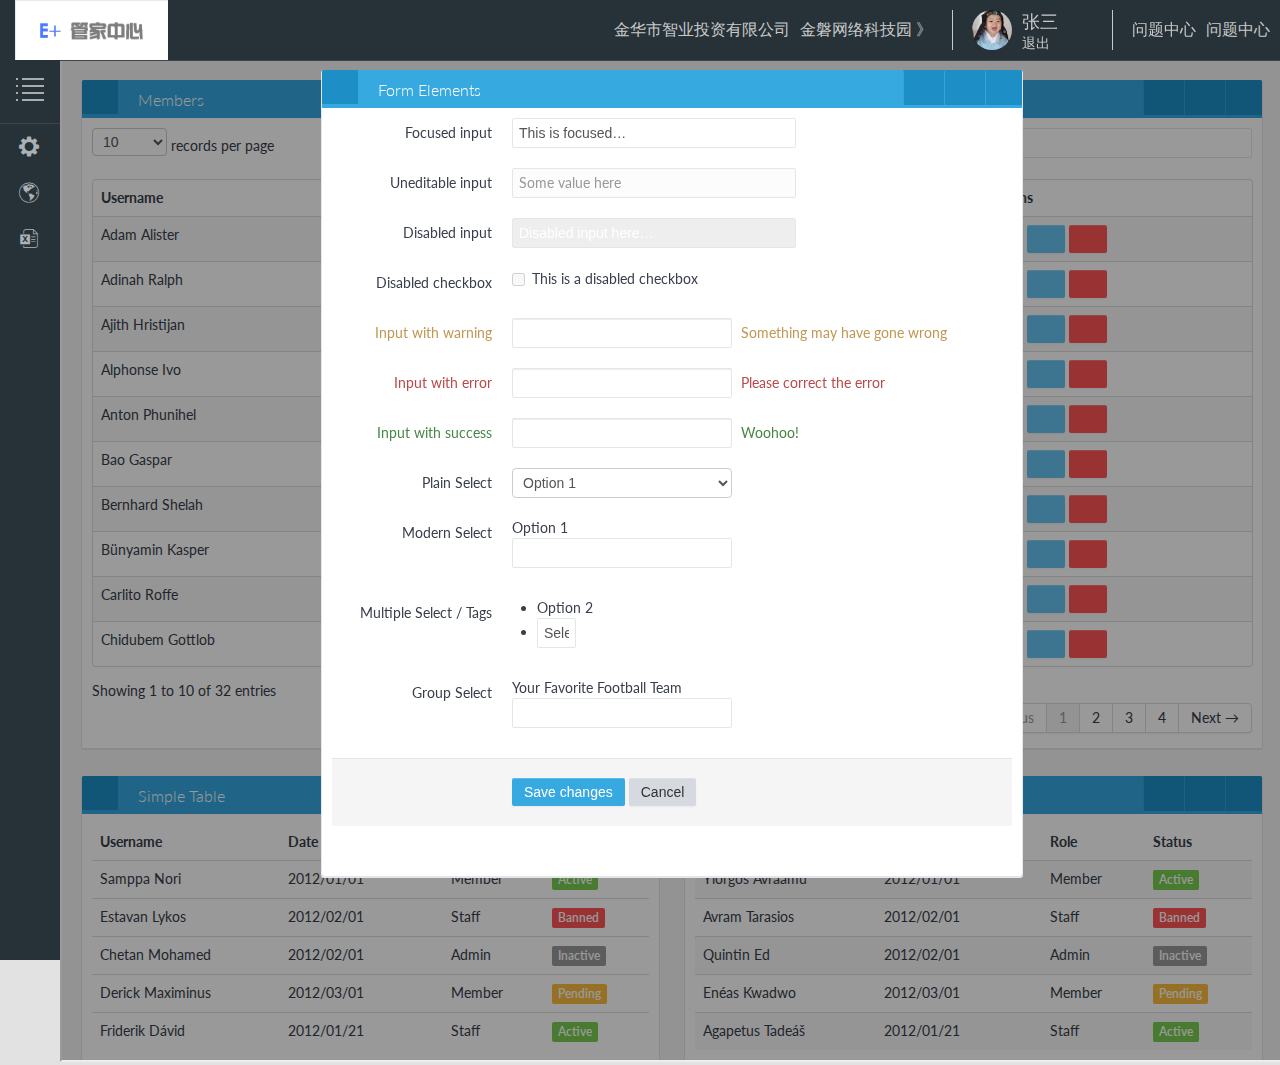
==== index.html @ 97b20f2b "Initial commit" ====
﻿<!DOCTYPE html>
<html>
<head>
<meta charset="utf-8">
<title>jQuery后台左侧伸缩菜单代码 - 站长素材</title>

<link rel="stylesheet" type="text/css" href="css/nav.css">
<link rel="stylesheet" type="text/css" href="font/iconfont.css">

<script type="text/javascript" src="js/jquery.min.js"></script>
<script type="text/javascript" src="js/nav.js"></script>
<style>
	.header{
		height:60px;
		border-bottom:1px solid rgba(255,255,255,.1);
		width:100%;
		background-color: #263238;
		position:fixed;
		z-index: 100
	}

	.logo{
		height:60px;
		position:absolute;
		top:0;
		left:15px;
	}
	.right{
		position:absolute;
		right:0;
		color:#c9c9c9;
		font-size:16px;
	}
	.headImg{
		width:40px;height:40px;
		border-radius: 100%;
		display: inline-block;
		position: absolute;
margin-top: 10px
	}
	.rightSection{
		display: block;
		float:left;height:60px;
		line-height: 60px;
	}
	.border40+.border40{
		padding-left:20px;
		margin-left:20px;
		position:relative
	}
	.border40+.border40:after{
		content: '';
		height:40px;
		width:0;
		border-left:1px solid #c9c9c9;
		position:absolute;
		top:50%;
		transform: translateY(-50%);
		-webkit-transform: translateY(-50%);
		left:0
	}

	.setting-wrap {
		padding: 30px 40px
	}

	.setting-inner {
		margin-right: -40px
	}

	.setting-inner .setting-item {
		margin-right: 40px;
		margin-bottom: 40px;
		padding: 10px 15px;
		width: 213px;
		height: 140px;
		border-radius: 4px;
		border: 1px solid #e1e1e1;
		text-align: center;
		cursor: pointer;
		display: inline-block;
	}

	.setting-inner .setting-item:hover {
		border: 1px solid #19d2a0
	}
	.setting-inner .setting-item.productTypeDiv-bg {
		background: url('images/productTypeDiv-bg.png') center 22px no-repeat #FFF;
	}
	.setting-inner .setting-item .title {
		font-size: 18px;
		color: #363636;
	}
	.setting-inner .setting-item .text {
		margin-top: 80px;
	}
	.my-title{
		height: 60px;line-height: 60px;font-size: 20px;padding-left: 40px;text-align: left;font-weight: 500;background-color: white;margin-right:10px;border-bottom:1px solid #c7c7c7;
		position: relative;
		width:100%;
		box-sizing: border-box;
	}

	.my-title:after{
		content: '';
		position:absolute;
		border-left:8px solid #19d2a0;
		height:20px;
		left:0;top:50%;
		transform: translateY(-50%);
		-webkit-transform: translateY(-50%);
	}
</style>
</head>
<body>
<div class="header">
	<img src="images/logo.png" class="logo">
	<div class="right">
		<span class="rightSection border40">
			<span style="display: inline-block;margin-right: 5px;">金华市智业投资有限公司</span>
			<span>金磐网络科技园</span>
			<span>》</span>
		</span>
		<span class="rightSection border40">
			<img src="images/timg.jpg" class="headImg">
			<span style="display: inline-block;margin-left:50px;width: 70px;/* padding: 6px 0 */height: 60px;position: relative;">
				<span style="font-size:18px;color:#c9c9c9;display: inline-block;width:60px;position:absolute;top:-8px;left:0px;">张三</span>
				<span style="font-size:14px;color:#c9c9c9;display: inline-block;width:60px;position:absolute;top:13px;left:0px;">退出</span>
			</span>
		</span>
		<span  class="rightSection border40" >
			问题中心
		</span>
		<span  class="rightSection" style="padding:0 10px;">
			问题中心
		</span>
	</div>
</div>
<div style="position:relative;">
<div class="nav nav-mini" style="position:fixed;top:60px;bottom:0;z-index: 100">
	<div class="nav-top">
		<div id="mini" style="border-bottom:1px solid rgba(255,255,255,.1)"><img src="images/mini.png" ></div>
	</div>
	<ul>
		<li class="nav-item">
			<a href="javascript:;"><i class="my-icon nav-icon icon_1"></i><span>网站配置</span><i class="my-icon nav-more"></i></a>
			<ul>
				<li><a href="javascript:;"><span>网站设置</span></a></li>
				<li><a href="javascript:;"><span>友情链接</span></a></li>
				<li><a href="javascript:;"><span>分类管理</span></a></li>
				<li><a href="javascript:;"><span>系统日志</span></a></li>
			</ul>
		</li>
		<li class="nav-item">
			<a href="javascript:;"><i class="my-icon nav-icon icon_2"></i><span>文章管理</span><i class="my-icon nav-more"></i></a>
			<ul>
				<li><a href="javascript:;"><span>站内新闻</span></a></li>
				<li><a href="javascript:;"><span>站内公告</span></a></li>
				<li><a href="javascript:;"><span>登录日志</span></a></li>
			</ul>
		</li>
		<li class="nav-item">
			<a href="javascript:;"><i class="my-icon nav-icon icon_3"></i><span>订单管理</span><i class="my-icon nav-more"></i></a>
			<ul>
				<li><a href="javascript:;"><span>订单列表</span></a></li>
				<li><a href="javascript:;"><span>打个酱油</span></a></li>
				<li><a href="javascript:;"><span>也打酱油</span></a></li>
			</ul>
		</li>
	</ul>
</div>
	<div id="main" style="margin-left: 60px;">
		<div class="setting-wrap" style="padding-top:90px;min-width: 1200px;display: none">
			<div>
				<div class="my-title" style="">常用功能</div>
				<div id="commonSettingDiv" class="setting-inner clearfix" style="background-color: white;padding: 40px 0;margin-right: 0px;padding-bottom: 0;text-align: center">
					<div onclick="toUrl('收费设置', '/menus/toMain/chargeSetIndex',true)" class="setting-item productTypeDiv-bg">
						<div class="text">
							<p class="title">收费设置</p>
						</div>
					</div>
					<div onclick="toUrl('收费设置', '/menus/toMain/chargeSetIndex',true)" class="setting-item productTypeDiv-bg">
						<div class="text">
							<p class="title">收费设置</p>
						</div>
					</div>
					<div onclick="toUrl('收费设置', '/menus/toMain/chargeSetIndex',true)" class="setting-item productTypeDiv-bg">
						<div class="text">
							<p class="title">收费设置</p>
						</div>
					</div>
					<div onclick="toUrl('收费设置', '/menus/toMain/chargeSetIndex',true)" class="setting-item productTypeDiv-bg">
						<div class="text">
							<p class="title">收费设置</p>
						</div>
					</div>
					<div onclick="toUrl('收费设置', '/menus/toMain/chargeSetIndex',true)" class="setting-item productTypeDiv-bg">
						<div class="text">
							<p class="title">收费设置</p>
						</div>
					</div>
					<div onclick="toUrl('收费设置', '/menus/toMain/chargeSetIndex',true)" class="setting-item productTypeDiv-bg">
						<div class="text">
							<p class="title">收费设置</p>
						</div>
					</div>
					<div onclick="toUrl('收费设置', '/menus/toMain/chargeSetIndex',true)" class="setting-item productTypeDiv-bg">
						<div class="text">
							<p class="title">收费设置</p>
						</div>
					</div>
					<div onclick="toUrl('收费设置', '/menus/toMain/chargeSetIndex',true)" class="setting-item productTypeDiv-bg">
						<div class="text">
							<p class="title">收费设置</p>
						</div>
					</div>
					<div onclick="toUrl('收费设置', '/menus/toMain/chargeSetIndex',true)" class="setting-item productTypeDiv-bg">
						<div class="text">
							<p class="title">收费设置</p>
						</div>
					</div>
					<div onclick="toUrl('收费设置', '/menus/toMain/chargeSetIndex',true)" class="setting-item productTypeDiv-bg">
						<div class="text">
							<p class="title">收费设置</p>
						</div>
					</div>
				</div>
			</div>
			<div style="display: flex;flex-direction: row;flex:1;margin-top:30px;">
				<div style="display: flex;flex:3;flex-direction: column;">
					<div class="my-title">修改密码</div>
					<div style="height:200px;background-color: white;width:100%;">
						<div></div>
					</div>
				</div>
				<div style="display: flex;flex:4;flex-direction: column;padding-left:20px;">
					<div class="my-title">智能计费</div>
					<div style="height:200px;background-color: white;width:100%;"></div>
				</div>
				<div style="display: flex;flex:5;flex-direction: column;padding-left:20px;">
					<div class="my-title">广告管理</div>
					<div style="height:200px;background-color: white;width:100%;"></div>
				</div>
			</div>
		</div>
		<iframe style="width:100%;min-width:1200px;height:100%;min-height:1000px;background-color: white;padding-top:58px;min-width: 1200px;" src="BaseInfo/RoomInfo.html"></iframe>
	</div>
</div>
<script>
	$(function(){
		var token=GetQueryString("token");
//		if(token!="123"){
//		    location.href="login.html";
//		    return;
//		}
	})


    function GetQueryString(name)
    {
        var reg = new RegExp("(^|&)"+ name +"=([^&]*)(&|$)");
        var r = window.location.search.substr(1).match(reg);
        if(r!=null)return  unescape(r[2]); return null;
    }
</script>
</body>
</html>
---- css/nav.css ----
@charset "utf-8";
/* 以下实际使用若已初始化可删除 .nav height父级需逐级设置为100%*/
body,html{height: 100%;background: #E2E2E2}
body,ul{margin:0;padding:0}
body{font:14px "微软雅黑","宋体","Arial Narrow",HELVETICA;-webkit-text-size-adjust:100%;} 
li{list-style:none} 
a{text-decoration:none;}
/* 以上实际使用若已初始化可删除 */

/* nav */
.nav{width: 220px;height: 100%;background: #263238;transition: all .3s;}
.nav a{display: block;overflow: hidden;padding-left: 20px;line-height: 46px;max-height: 46px;color: #ABB1B7;transition: all .3s;}
.nav a span{margin-left: 30px;}
.nav-item{position: relative;}
.nav-item.nav-show{border-bottom: none;}
.nav-item ul{display: none;background: rgba(0,0,0,.1);}
.nav-item.nav-show ul{display: block;}
.nav-item>a:before{content: "";position: absolute;left: 0px;width: 2px;height: 46px;background: #34A0CE;opacity:0;transition: all .3s;}
.nav .nav-icon{font-size: 20px;position: absolute;margin-left:-1px;}
/* 此处修改导航图标 可自定义iconfont 替换*/
.icon_1::after{content: "\e62b";}
.icon_2::after{content: "\e669";}
.icon_3::after{content: "\e61d";}
/*---------------------*/
.nav-more{float:right;margin-right: 20px;font-size: 12px;transition: transform .3s;}
/* 此处为导航右侧箭头 如果自定义iconfont 也需要替换*/
.nav-more::after{content: "\e621";}
/*---------------------*/
.nav-show .nav-more{transform:rotate(90deg);}
.nav-show,.nav-item>a:hover{color: #FFF;background:rgba(0,0,0,.1);}
.nav-show>a:before,.nav-item>a:hover:before{opacity:1;}
.nav-item li:hover a{color: #FFF;background: rgba(0, 0, 0,.1);}

/* nav-mini */
.nav-mini.nav{width: 60px;}
.nav-mini.nav .nav-icon{/* margin-left:-2px; */}
.nav-mini.nav .nav-item>a span{display: none;}
.nav-mini.nav .nav-more{margin-right: -20px;}
.nav-mini.nav .nav-item ul{position: absolute;top:0px;left:60px;width: 180px;z-index: 99;background:#3C474C;overflow: hidden;}
.nav-mini.nav .nav-item:hover{background:rgba(255,255,255,.1);}
.nav-mini.nav .nav-item:hover .nav-item a{color:#FFF;}
.nav-mini.nav .nav-item:hover a:before{opacity:1;}
.nav-mini.nav .nav-item:hover ul{display: block;}
---- font/iconfont.css ----
@font-face {font-family: "my-icon";
  src: url('iconfont.eot?t=1507649649871'); /* IE9*/
  src: url('iconfont.eot?t=1507649649871#iefix') format('embedded-opentype'), /* IE6-IE8 */
  url('[data-uri]') format('woff'),
  url('iconfont.ttf?t=1507649649871') format('truetype'), /* chrome, firefox, opera, Safari, Android, iOS 4.2+*/
  url('iconfont.svg?t=1507649649871#my-icon') format('svg'); /* iOS 4.1- */
}

.my-icon {
  font-family:"my-icon" !important;
  font-size:16px;
  font-style:normal;
  -webkit-font-smoothing: antialiased;
  -moz-osx-font-smoothing: grayscale;
}

.icon-touxiang:before { content: "\e62c"; }

.icon-crmtubiaohuaban35fuben3773:before { content: "\e85f"; }

.icon-shengyuliuliang:before { content: "\e650"; }

.icon-user:before { content: "\e61a"; }

.icon-mianfeishiyong:before { content: "\e618"; }

.icon-tuichu:before { content: "\e60b"; }

.icon-iconset0253:before { content: "\e698"; }

.icon-iconset0308:before { content: "\e6cf"; }

.icon-chongzhi:before { content: "\e600"; }

.icon-chongzhi1:before { content: "\e676"; }

.icon-dunpai:before { content: "\e620"; }

.icon-chongzhi-copy:before { content: "\e78e"; }

.icon-chongzhi4:before { content: "\e6b4"; }

.icon-shezhichilun:before { content: "\e62b"; }

.icon-chongzhi2:before { content: "\e6c7"; }

.icon-caidanlanaipinpai:before { content: "\e68f"; }

.icon-chongzhi5:before { content: "\e67a"; }

.icon-alarm:before { content: "\e604"; }

.icon-power:before { content: "\e65c"; }

.icon-users:before { content: "\e685"; }

.icon-worldwide:before { content: "\e690"; }

.icon-5daqu:before { content: "\e669"; }

.icon-touxiang1:before { content: "\e60e"; }

.icon-yonghu:before { content: "\e616"; }

.icon-daochuExcelbiaoge:before { content: "\e61d"; }

.icon-chilun:before { content: "\e611"; }

.icon-qunzu:before { content: "\e696"; }

.icon-shousuodaohangicon:before { content: "\e6bc"; }

.icon-jiantou:before { content: "\e612"; }

.icon-jiantouxiangyou:before { content: "\e621"; }

.icon-jiantouxiangshang:before { content: "\e622"; }

.icon-jiantouxiangzuo:before { content: "\e623"; }
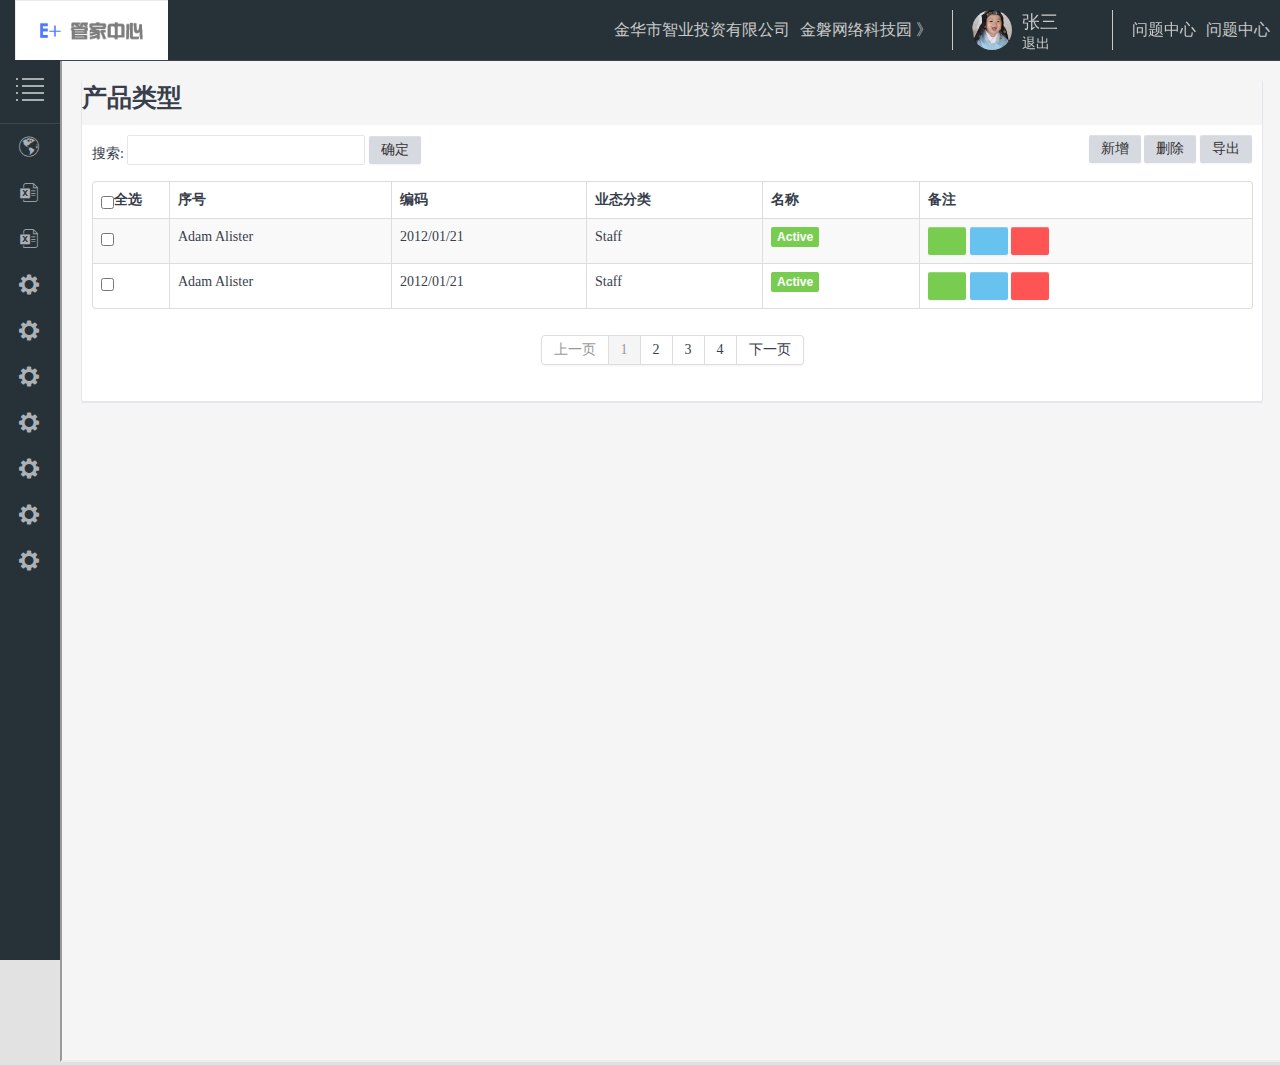
==== commit 691fea2d: "new" ====
--- a/index.html
+++ b/index.html
@@ -2,7 +2,7 @@
 <html>
 <head>
 <meta charset="utf-8">
-<title>jQuery后台左侧伸缩菜单代码 - 站长素材</title>
+<title>后台管理系统</title>
 
 <link rel="stylesheet" type="text/css" href="css/nav.css">
 <link rel="stylesheet" type="text/css" href="font/iconfont.css">
@@ -143,28 +143,82 @@
 	</div>
 	<ul>
 		<li class="nav-item">
-			<a href="javascript:;"><i class="my-icon nav-icon icon_1"></i><span>网站配置</span><i class="my-icon nav-more"></i></a>
-			<ul>
-				<li><a href="javascript:;"><span>网站设置</span></a></li>
-				<li><a href="javascript:;"><span>友情链接</span></a></li>
-				<li><a href="javascript:;"><span>分类管理</span></a></li>
-				<li><a href="javascript:;"><span>系统日志</span></a></li>
-			</ul>
-		</li>
-		<li class="nav-item">
-			<a href="javascript:;"><i class="my-icon nav-icon icon_2"></i><span>文章管理</span><i class="my-icon nav-more"></i></a>
-			<ul>
-				<li><a href="javascript:;"><span>站内新闻</span></a></li>
-				<li><a href="javascript:;"><span>站内公告</span></a></li>
-				<li><a href="javascript:;"><span>登录日志</span></a></li>
-			</ul>
-		</li>
-		<li class="nav-item">
-			<a href="javascript:;"><i class="my-icon nav-icon icon_3"></i><span>订单管理</span><i class="my-icon nav-more"></i></a>
-			<ul>
-				<li><a href="javascript:;"><span>订单列表</span></a></li>
-				<li><a href="javascript:;"><span>打个酱油</span></a></li>
-				<li><a href="javascript:;"><span>也打酱油</span></a></li>
+			<a href="javascript:;"><i class="my-icon nav-icon icon_2"></i><span>基础设置</span><i class="my-icon nav-more"></i></a>
+			<ul>
+				<li><a onclick="Jump('Sections/BaseInfo/ProductType.html')"><span>产品类型</span></a></li>
+				<li><a href="javascript:;"><span>项目组团</span></a></li>
+				<li><a href="javascript:;"><span>楼栋资料</span></a></li>
+				<li><a href="javascript:;"><span>流程设置</span></a></li>
+			</ul>
+		</li>
+		<li class="nav-item">
+			<a href="javascript:;"><i class="my-icon nav-icon icon_3"></i><span>房间资料</span><i class="my-icon nav-more"></i></a>
+		</li>
+		<li class="nav-item">
+			<a href="javascript:;"><i class="my-icon nav-icon icon_3"></i><span>客户资料</span><i class="my-icon nav-more"></i></a>
+			<ul>
+				<li><a href="javascript:;"><span>迁入</span></a></li>
+				<li><a href="javascript:;"><span>迁出</span></a></li>
+				<li><a href="javascript:;"><span>客户信息</span></a></li>
+			</ul>
+		</li>
+		<li class="nav-item">
+			<a href="javascript:;"><i class="my-icon nav-icon icon_1"></i><span>社区/园区服务</span><i class="my-icon nav-more"></i></a>
+			<ul>
+				<li><a href="javascript:;"><span>访客通行</span></a></li>
+				<li><a href="javascript:;"><span>物品放行</span></a></li>
+				<li><a href="javascript:;"><span>便民电话</span></a></li>
+				<li><a href="javascript:;"><span>通知管理</span></a></li>
+			</ul>
+		</li>
+		<li class="nav-item">
+			<a href="javascript:;"><i class="my-icon nav-icon icon_1"></i><span>客户服务</span><i class="my-icon nav-more"></i></a>
+			<ul>
+				<li><a href="javascript:;"><span>设置</span></a></li>
+				<li><a href="javascript:;"><span>工单</span></a></li>
+				<li><a href="javascript:;"><span>工单查询</span></a></li>
+			</ul>
+		</li>
+		<li class="nav-item">
+			<a href="javascript:;"><i class="my-icon nav-icon icon_1"></i><span>设备管理</span><i class="my-icon nav-more"></i></a>
+			<ul>
+				<li><a href="javascript:;"><span>设置</span></a></li>
+				<li><a href="javascript:;"><span>设备信息</span></a></li>
+				<li><a href="javascript:;"><span>设备维修</span></a></li>
+				<li><a href="javascript:;"><span>设备巡检</span></a></li>
+				<li><a href="javascript:;"><span>设备巡查</span></a></li>
+				<li><a href="javascript:;"><span>维修工单</span></a></li>
+			</ul>
+		</li>
+		<li class="nav-item">
+			<a href="javascript:;"><i class="my-icon nav-icon icon_1"></i><span>收费管理</span><i class="my-icon nav-more"></i></a>
+			<ul>
+				<li><a href="javascript:;"><span>收费设置</span></a></li>
+				<li><a href="javascript:;"><span>财务报表</span></a></li>
+				<li><a href="javascript:;"><span>收费</span></a></li>
+				<li><a href="javascript:;"><span>账单</span></a></li>
+				<li><a href="javascript:;"><span>查询</span></a></li>
+			</ul>
+		</li>
+		<li class="nav-item">
+			<a href="javascript:;"><i class="my-icon nav-icon icon_1"></i><span>车位管理</span><i class="my-icon nav-more"></i></a>
+			<ul>
+				<li><a href="javascript:;"><span>车位管理</span></a></li>
+				<li><a href="javascript:;"><span>车辆违停记录</span></a></li>
+			</ul>
+		</li>
+		<li class="nav-item">
+			<a href="javascript:;"><i class="my-icon nav-icon icon_1"></i><span>招商管理/园区管理</span><i class="my-icon nav-more"></i></a>
+			<ul>
+				<li><a href="javascript:;"><span>资源管理</span></a></li>
+				<li><a href="javascript:;"><span>签约管理</span></a></li>
+				<li><a href="javascript:;"><span>合同管理</span></a></li>
+			</ul>
+		</li>
+		<li class="nav-item">
+			<a href="javascript:;"><i class="my-icon nav-icon icon_1"></i><span>报表中心</span><i class="my-icon nav-more"></i></a>
+			<ul>
+				<li><a href="javascript:;"><span>经营分析报表</span></a></li>
 			</ul>
 		</li>
 	</ul>
@@ -243,10 +297,14 @@
 				</div>
 			</div>
 		</div>
-		<iframe style="width:100%;min-width:1200px;height:100%;min-height:1000px;background-color: white;padding-top:58px;min-width: 1200px;" src="BaseInfo/RoomInfo.html"></iframe>
+		<iframe style="width:100%;min-width:1200px;height:100%;min-height:1000px;background-color: white;padding-top:58px;min-width: 1200px;" id="MainFrame" src="Sections/BaseInfo/ProductType.html"></iframe>
 	</div>
 </div>
 <script>
+	function Jump(src){
+	    $("#MainFrame").attr("src",src);
+	}
+
 	$(function(){
 		var token=GetQueryString("token");
 //		if(token!="123"){
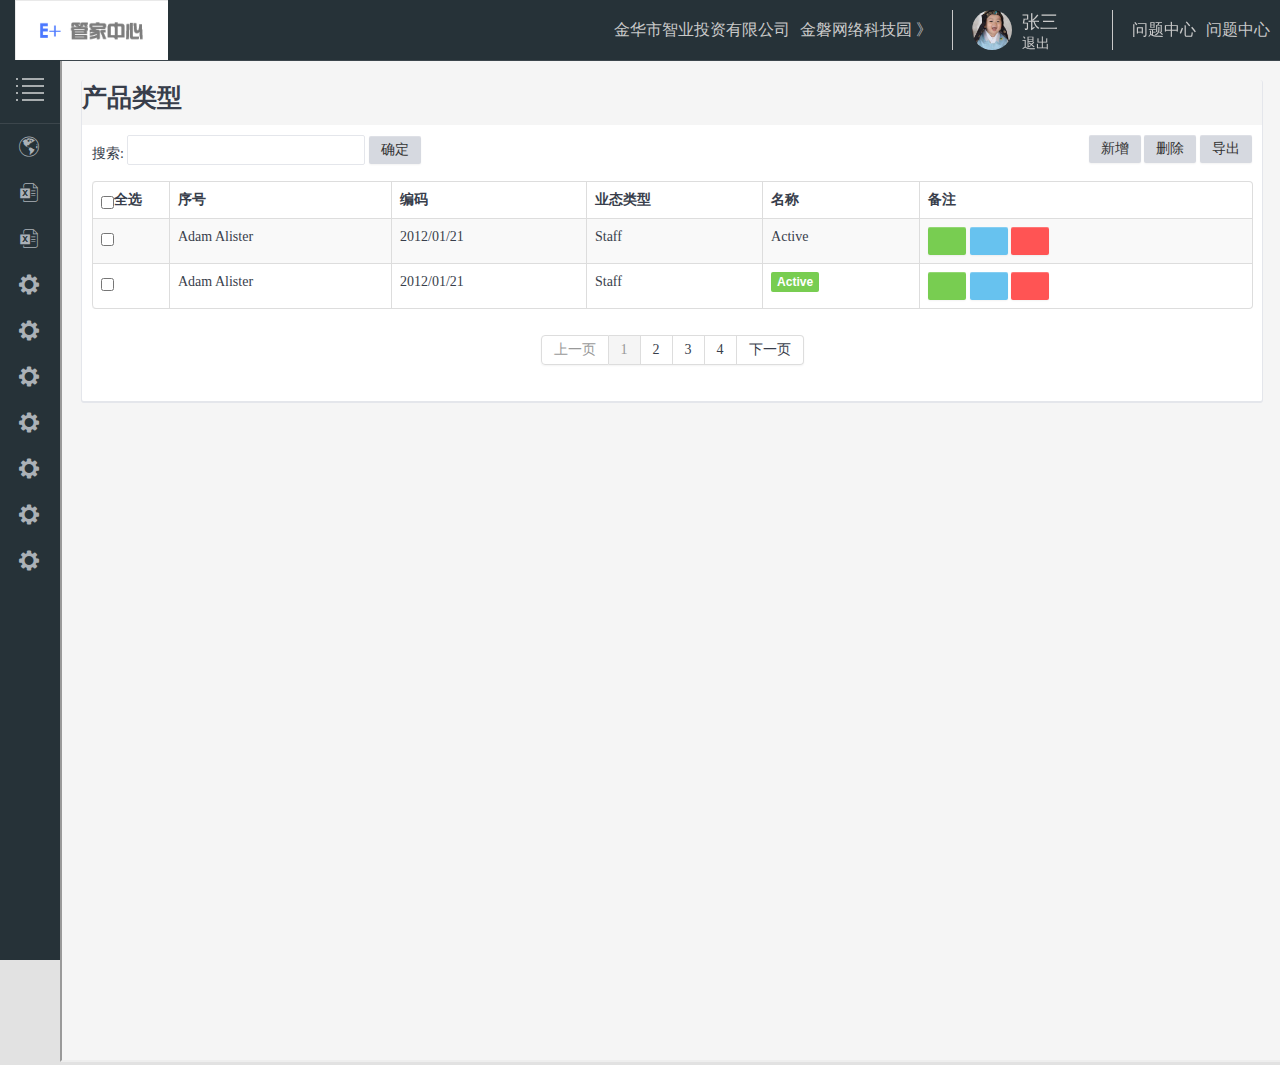
==== commit 0e6fdc9a: "ss" ====
--- a/index.html
+++ b/index.html
@@ -146,7 +146,7 @@
 			<a href="javascript:;"><i class="my-icon nav-icon icon_2"></i><span>基础设置</span><i class="my-icon nav-more"></i></a>
 			<ul>
 				<li><a onclick="Jump('Sections/BaseInfo/ProductType.html')"><span>产品类型</span></a></li>
-				<li><a href="javascript:;"><span>项目组团</span></a></li>
+				<li><a onclick="Jump('Sections/BaseInfo/ProjectTeam.html')"><span>项目组团</span></a></li>
 				<li><a href="javascript:;"><span>楼栋资料</span></a></li>
 				<li><a href="javascript:;"><span>流程设置</span></a></li>
 			</ul>
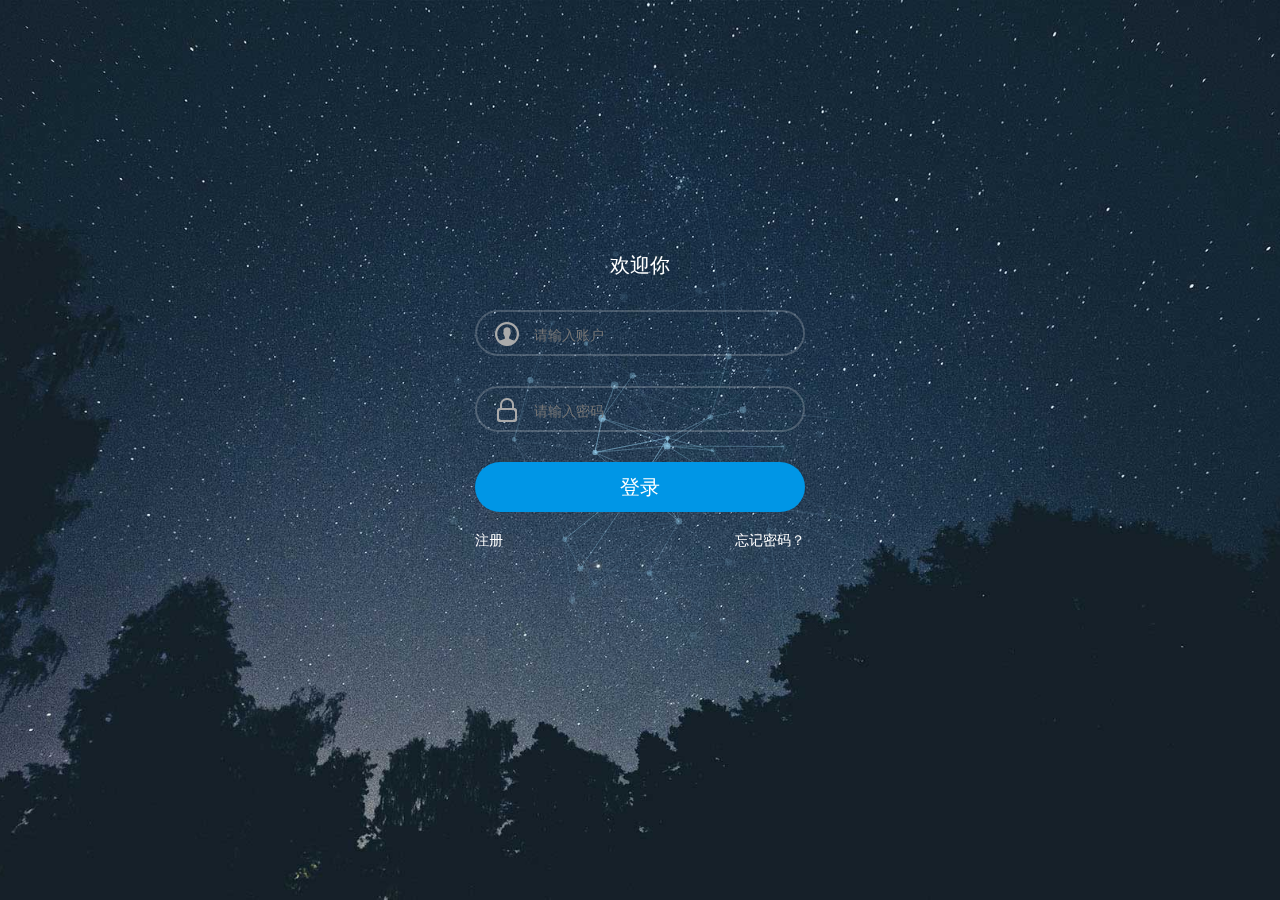
==== commit c319f2bc: "44" ====
--- a/index.html
+++ b/index.html
@@ -147,7 +147,7 @@
 			<ul>
 				<li><a onclick="Jump('Sections/BaseInfo/ProductType.html')"><span>产品类型</span></a></li>
 				<li><a onclick="Jump('Sections/BaseInfo/ProjectTeam.html')"><span>项目组团</span></a></li>
-				<li><a href="javascript:;"><span>楼栋资料</span></a></li>
+				<li><a onclick="Jump('Sections/BaseInfo/BuildingInfo.html')"><span>楼栋资料</span></a></li>
 				<li><a href="javascript:;"><span>流程设置</span></a></li>
 			</ul>
 		</li>
@@ -224,7 +224,7 @@
 	</ul>
 </div>
 	<div id="main" style="margin-left: 60px;">
-		<div class="setting-wrap" style="padding-top:90px;min-width: 1200px;display: none">
+		<div id="Daohang" class="setting-wrap" style="padding-top:90px;min-width: 1200px;">
 			<div>
 				<div class="my-title" style="">常用功能</div>
 				<div id="commonSettingDiv" class="setting-inner clearfix" style="background-color: white;padding: 40px 0;margin-right: 0px;padding-bottom: 0;text-align: center">
@@ -297,28 +297,35 @@
 				</div>
 			</div>
 		</div>
-		<iframe style="width:100%;min-width:1200px;height:100%;min-height:1000px;background-color: white;padding-top:58px;min-width: 1200px;" id="MainFrame" src="Sections/BaseInfo/ProductType.html"></iframe>
+		<iframe style="display:none;width:100%;min-width:1200px;height:100%;min-height:1000px;background-color: white;padding-top:58px;min-width: 1200px;" id="MainFrame" src=""></iframe>
 	</div>
 </div>
 <script>
-	function Jump(src){
-	    $("#MainFrame").attr("src",src);
+    var token="";
+    function Jump(src){
+		$("#Daohang").hide();
+		$("#MainFrame").show();
+	    $("#MainFrame").attr("src",src+"?token="+token);
 	}
 
 	$(function(){
-		var token=GetQueryString("token");
-//		if(token!="123"){
-//		    location.href="login.html";
-//		    return;
-//		}
+		token=GetQueryString("token");
+		if(token==""){
+		    location.href="login.html";
+		    return;
+		}
 	})
 
 
-    function GetQueryString(name)
-    {
-        var reg = new RegExp("(^|&)"+ name +"=([^&]*)(&|$)");
-        var r = window.location.search.substr(1).match(reg);
-        if(r!=null)return  unescape(r[2]); return null;
+    function GetQueryString(name) {
+        var reg = new RegExp("(^|&)" + name + "=([^&]*)(&|$)", "i");
+        var r = window.location.search.substr(1).match(reg);  //获取url中"?"符后的字符串并正则匹配
+        var context = "";
+        if (r != null)
+            context = r[2];
+        reg = null;
+        r = null;
+        return context == null || context == "" || context == "undefined" ? "" : context;
     }
 </script>
 </body>
